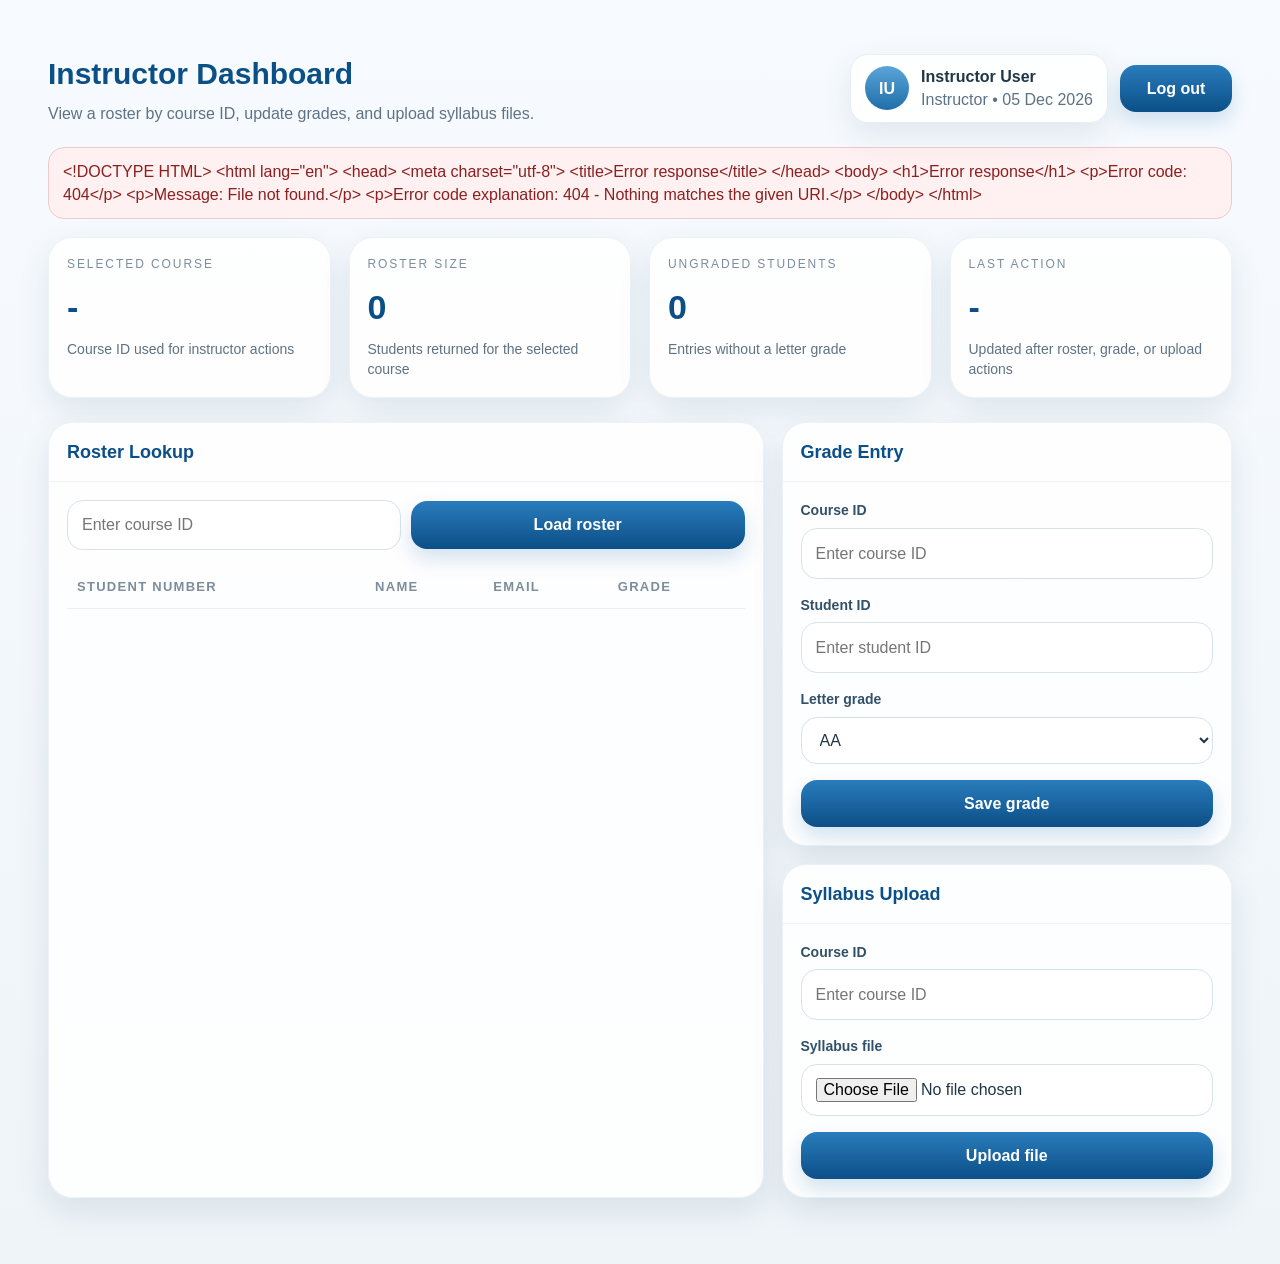
==== src/main/webapp/instructor_dashboard.html @ 9f35bc75 "Created admin and instructor pages and their JS files." ====
<!DOCTYPE html>
<html lang="en">
<head>
    <meta charset="UTF-8">
    <meta name="viewport" content="width=device-width, initial-scale=1.0">
    <title>SIS | Instructor Dashboard</title>
    <link rel="stylesheet" href="css/sis-ui.css">
</head>
<body>
<div class="app-shell dashboard-shell">
    <main class="main-content centered-content">
        <div class="topbar">
            <div class="page-title">
                <h1>Instructor Dashboard</h1>
                <p>View a roster by course ID, update grades, and upload syllabus files.</p>
            </div>
            <div class="topbar-actions">
                <div class="profile-chip">
                    <div class="avatar" data-avatar>IU</div>
                    <div>
                        <div style="font-weight: 700;" data-full-name>Instructor User</div>
                        <div class="muted"><span data-role-label>Instructor</span> • <span data-today></span></div>
                    </div>
                </div>
                <a class="logout-btn compact-logout" href="logout">Log out</a>
            </div>
        </div>

        <div id="instructor-message" class="form-message hidden"></div>

        <section class="metrics-grid">
            <article class="metric-card">
                <div class="metric-label">Selected course</div>
                <div class="metric-value" id="metric-course-id">-</div>
                <div class="metric-subtext">Course ID used for instructor actions</div>
            </article>
            <article class="metric-card">
                <div class="metric-label">Roster size</div>
                <div class="metric-value" id="metric-roster-size">0</div>
                <div class="metric-subtext">Students returned for the selected course</div>
            </article>
            <article class="metric-card">
                <div class="metric-label">Ungraded students</div>
                <div class="metric-value" id="metric-pending-grades">0</div>
                <div class="metric-subtext">Entries without a letter grade</div>
            </article>
            <article class="metric-card">
                <div class="metric-label">Last action</div>
                <div class="metric-value" id="metric-last-action">-</div>
                <div class="metric-subtext">Updated after roster, grade, or upload actions</div>
            </article>
        </section>

        <section class="content-grid">
            <div class="stack">
                <article class="table-card">
                    <div class="card-head">Roster Lookup</div>
                    <div class="card-body">
                        <div class="quick-actions" style="margin-bottom: 16px; align-items: center; flex-wrap: wrap;">
                            <input id="roster-course-id" type="number" min="1" class="inline-input" placeholder="Enter course ID">
                            <button class="action-btn" id="load-roster-btn">Load roster</button>
                        </div>
                        <table class="data-table">
                            <thead>
                            <tr>
                                <th>Student number</th>
                                <th>Name</th>
                                <th>Email</th>
                                <th>Grade</th>
                            </tr>
                            </thead>
                            <tbody id="roster-body"></tbody>
                        </table>
                    </div>
                </article>
            </div>

            <div class="stack">
                <article class="notice-card">
                    <div class="card-head">Grade Entry</div>
                    <div class="card-body">
                        <div class="field">
                            <label for="grade-course-id">Course ID</label>
                            <input id="grade-course-id" type="number" min="1" placeholder="Enter course ID">
                        </div>
                        <div class="field">
                            <label for="grade-student-id">Student ID</label>
                            <input id="grade-student-id" type="number" min="1" placeholder="Enter student ID">
                        </div>
                        <div class="field">
                            <label for="letter-grade">Letter grade</label>
                            <select id="letter-grade">
                                <option>AA</option>
                                <option>BA</option>
                                <option>BB</option>
                                <option>CB</option>
                                <option>CC</option>
                                <option>DC</option>
                                <option>DD</option>
                                <option>FD</option>
                                <option>FF</option>
                            </select>
                        </div>
                        <button class="action-btn" style="width: 100%;" id="save-grade-btn">Save grade</button>
                    </div>
                </article>

                <article class="notice-card">
                    <div class="card-head">Syllabus Upload</div>
                    <div class="card-body">
                        <div class="field">
                            <label for="syllabus-course-id">Course ID</label>
                            <input id="syllabus-course-id" type="number" min="1" placeholder="Enter course ID">
                        </div>
                        <div class="field">
                            <label for="syllabus-file">Syllabus file</label>
                            <input id="syllabus-file" type="file" accept=".pdf,.doc,.docx">
                        </div>
                        <button class="action-btn" style="width: 100%;" id="upload-syllabus-btn">Upload file</button>
                    </div>
                </article>
            </div>
        </section>
    </main>
</div>
<script src="js/dashboard-ui.js"></script>
<script src="js/common.js"></script>
<script src="js/instructor-dashboard.js"></script>
</body>
</html>
---- src/main/webapp/css/sis-ui.css ----
:root {
    --blue-950: #0b4f87;
    --blue-900: #1566a6;
    --blue-800: #2a7cbc;
    --blue-700: #4a98d1;
    --blue-100: #eaf4fb;
    --blue-050: #f6fbff;
    --red-500: #eb2a2a;
    --red-400: #f04343;
    --text-900: #213645;
    --text-700: #5f7283;
    --text-500: #7c8d9d;
    --line: #d7e3ec;
    --surface: #ffffff;
    --surface-soft: rgba(255,255,255,0.86);
    --shadow: 0 12px 32px rgba(17, 55, 88, 0.10);
}

* {
    box-sizing: border-box;
}

html, body {
    margin: 0;
    min-height: 100%;
    font-family: "Segoe UI", Tahoma, Geneva, Verdana, sans-serif;
    color: var(--text-900);
    background: linear-gradient(180deg, #f7fbff 0%, #eef4f8 100%);
}

a {
    color: inherit;
    text-decoration: none;
}

button, input, select, textarea {
    font: inherit;
}

body {
    line-height: 1.45;
}

.login-page {
    min-height: 100vh;
    display: grid;
    place-items: center;
    padding: 32px 18px;
}

.login-card {
    width: min(100%, 420px);
    background: rgba(255,255,255,0.94);
    border: 1px solid rgba(33, 79, 118, 0.10);
    border-radius: 28px;
    box-shadow: var(--shadow);
    padding: 34px 28px 28px;
}

.login-brand {
    text-align: center;
    margin-bottom: 26px;
}

.login-brand .brand-mark {
    width: 84px;
    height: 84px;
    margin: 0 auto 14px;
    border-radius: 24px;
    background: linear-gradient(180deg, var(--blue-800) 0%, var(--blue-950) 100%);
    color: white;
    display: grid;
    place-items: center;
    font-size: 30px;
    font-weight: 800;
    letter-spacing: 0.14rem;
}

.login-brand h1 {
    margin: 0;
    font-size: 30px;
    color: var(--blue-950);
}

.login-brand p {
    margin: 8px 0 0;
    color: var(--text-700);
}

.field {
    margin-bottom: 16px;
}

.field label {
    display: block;
    margin-bottom: 7px;
    font-size: 14px;
    font-weight: 700;
    color: #31506a;
}

.field input,
.field select,
.field textarea {
    width: 100%;
    border: 1px solid var(--line);
    background: white;
    border-radius: 16px;
    padding: 13px 14px;
    color: var(--text-900);
    outline: none;
    transition: border-color .2s ease, box-shadow .2s ease;
}

.field textarea {
    min-height: 108px;
    resize: vertical;
}

.field input:focus,
.field select:focus,
.field textarea:focus {
    border-color: var(--blue-900);
    box-shadow: 0 0 0 4px rgba(42, 124, 188, 0.12);
}

.login-btn,
.action-btn,
.secondary-btn,
.ghost-btn,
.logout-btn {
    border: 0;
    border-radius: 16px;
    padding: 12px 18px;
    font-weight: 700;
    cursor: pointer;
    transition: transform .15s ease, box-shadow .15s ease, opacity .15s ease;
}

.login-btn,
.action-btn,
.logout-btn {
    background: linear-gradient(180deg, var(--blue-800) 0%, var(--blue-950) 100%);
    color: white;
    box-shadow: 0 10px 20px rgba(21, 102, 166, 0.18);
}

.login-btn {
    width: 100%;
}

.secondary-btn {
    background: linear-gradient(180deg, #f2f8fc 0%, #ddeaf4 100%);
    color: var(--blue-950);
    border: 1px solid rgba(39, 92, 132, 0.10);
}

.ghost-btn {
    background: white;
    color: var(--text-900);
    border: 1px solid var(--line);
}

.login-btn:hover,
.action-btn:hover,
.secondary-btn:hover,
.ghost-btn:hover,
.logout-btn:hover {
    transform: translateY(-1px);
}

.helper-links {
    margin-top: 16px;
    display: flex;
    justify-content: space-between;
    gap: 10px;
    font-size: 13px;
    color: var(--text-700);
}

.app-shell {
    min-height: 100vh;
}

.dashboard-shell {
    padding: 28px 20px 36px;
}

.centered-content {
    max-width: 1320px;
    margin: 0 auto;
    padding: 0;
}

.main-content {
    min-width: 0;
    padding: 24px 28px 30px;
}

.topbar {
    display: flex;
    justify-content: space-between;
    align-items: center;
    gap: 18px;
    margin-bottom: 22px;
}

.page-title h1 {
    margin: 0;
    font-size: 30px;
    color: var(--blue-950);
}

.page-title p {
    margin: 6px 0 0;
    color: var(--text-700);
}

.topbar-actions {
    display: flex;
    align-items: center;
    gap: 12px;
}

.profile-chip {
    display: flex;
    align-items: center;
    gap: 12px;
    padding: 10px 14px;
    background: var(--surface-soft);
    border: 1px solid rgba(39, 91, 129, 0.10);
    border-radius: 18px;
    box-shadow: var(--shadow);
}

.avatar {
    width: 44px;
    height: 44px;
    border-radius: 50%;
    background: linear-gradient(180deg, #5aa4d8, #1f6fa9);
    color: white;
    display: grid;
    place-items: center;
    font-weight: 800;
}

.logout-btn {
    width: auto;
    padding-inline: 20px;
}

.hero-panel,
.metric-card,
.table-card,
.notice-card {
    background: var(--surface-soft);
    border: 1px solid rgba(43, 87, 124, 0.08);
    border-radius: 24px;
    box-shadow: var(--shadow);
}

.hero-panel {
    padding: 24px 24px 22px;
    margin-bottom: 24px;
}

.sis-badge {
    display: inline-flex;
    align-items: center;
    gap: 12px;
    padding: 14px 18px;
    border-radius: 20px;
    background: linear-gradient(180deg, var(--blue-800) 0%, var(--blue-950) 100%);
    color: white;
    font-weight: 800;
    letter-spacing: 0.08rem;
    margin-bottom: 18px;
}

.sis-badge-mark {
    width: 54px;
    height: 54px;
    border-radius: 16px;
    background: rgba(255,255,255,0.14);
    display: grid;
    place-items: center;
    font-size: 24px;
}

.alert-strip {
    background: linear-gradient(180deg, var(--red-400) 0%, var(--red-500) 100%);
    color: white;
    border-radius: 18px;
    padding: 12px 16px;
    font-size: 15px;
}

.metrics-grid {
    display: grid;
    grid-template-columns: repeat(4, minmax(0, 1fr));
    gap: 18px;
    margin-bottom: 24px;
}

.metric-card {
    padding: 18px;
}

.metric-label {
    font-size: 12px;
    text-transform: uppercase;
    letter-spacing: 0.12rem;
    color: var(--text-500);
    margin-bottom: 10px;
}

.metric-value {
    font-size: 34px;
    font-weight: 800;
    color: var(--blue-950);
}

.metric-subtext {
    margin-top: 6px;
    color: var(--text-700);
    font-size: 14px;
}

.content-grid {
    display: grid;
    grid-template-columns: minmax(0, 1.35fr) minmax(320px, 0.85fr);
    gap: 18px;
}

.stack {
    display: grid;
    gap: 18px;
}

.card-head {
    padding: 16px 18px;
    border-bottom: 1px solid rgba(70, 108, 136, 0.08);
    font-size: 18px;
    font-weight: 800;
    color: var(--blue-950);
}

.card-body {
    padding: 18px;
}

.quick-actions {
    display: grid;
    grid-template-columns: repeat(2, minmax(0, 1fr));
    gap: 10px;
}

.data-table {
    width: 100%;
    border-collapse: collapse;
}

.data-table th,
.data-table td {
    text-align: left;
    padding: 12px 10px;
    border-bottom: 1px solid rgba(80, 112, 135, 0.10);
    vertical-align: top;
}

.data-table th {
    font-size: 13px;
    text-transform: uppercase;
    letter-spacing: 0.08rem;
    color: var(--text-500);
}

.course-code {
    display: inline-block;
    font-weight: 800;
    color: var(--blue-950);
    letter-spacing: 0.02rem;
}

.status-pill,
.mini-tag {
    display: inline-flex;
    align-items: center;
    justify-content: center;
    border-radius: 999px;
    padding: 6px 10px;
    font-size: 12px;
    font-weight: 800;
}

.status-open {
    background: #e8f7ef;
    color: #157347;
}

.status-warning {
    background: #fff4de;
    color: #9a6700;
}

.status-danger {
    background: #fee8e8;
    color: #b42318;
}

.mini-tag {
    background: #edf4fa;
    color: var(--blue-950);
}

.list-clean {
    list-style: none;
    margin: 0;
    padding: 0;
}

.list-clean li {
    display: flex;
    justify-content: space-between;
    align-items: center;
    gap: 12px;
    padding: 12px 0;
    border-bottom: 1px solid rgba(80, 112, 135, 0.10);
}

.list-clean li:last-child {
    border-bottom: 0;
    padding-bottom: 0;
}

.muted {
    color: var(--text-700);
}

@media (max-width: 1200px) {
    .metrics-grid {
        grid-template-columns: repeat(2, minmax(0, 1fr));
    }

    .content-grid {
        grid-template-columns: 1fr;
    }
}

@media (max-width: 900px) {
    .app-shell {
        display: block;
    }

    .side-menu {
        width: 100%;
        height: auto;
        position: static;
        box-shadow: none;
    }

    .main-content {
        padding-top: 18px;
    }
}

@media (max-width: 720px) {
    .topbar {
        flex-direction: column;
        align-items: stretch;
    }

    .topbar-actions {
        flex-direction: column;
        align-items: stretch;
    }

    .metrics-grid,
    .quick-actions {
        grid-template-columns: 1fr;
    }

    .main-content {
        padding: 18px 14px 24px;
    }
}


.simple-login-card {
    padding-top: 30px;
}

.minimal-login-brand .brand-mark {
    display: none;
}

.compact-logout {
    width: auto;
    min-width: 112px;
    text-align: center;
}

.form-message {
    margin-bottom: 18px;
    padding: 12px 14px;
    border-radius: 16px;
    border: 1px solid var(--line);
    background: white;
}

.form-message.success {
    color: #1f6a35;
    background: #eefaf1;
    border-color: #c8e6d0;
}

.form-message.error {
    color: #8c1f1f;
    background: #fff1f1;
    border-color: #f0caca;
}

.form-message.info {
    color: var(--blue-950);
    background: #eef6ff;
    border-color: #d5e6f8;
}

.hidden {
    display: none;
}

.inline-input {
    min-width: 180px;
    flex: 1 1 180px;
    border: 1px solid var(--line);
    background: white;
    border-radius: 16px;
    padding: 12px 14px;
}

.stacked-actions {
    display: flex;
    flex-wrap: wrap;
    gap: 10px;
}

.selectable-table tbody tr {
    cursor: pointer;
}

.selected-row {
    background: rgba(74, 152, 209, 0.12);
}

.empty-state {
    text-align: center;
    color: var(--text-700);
    padding: 18px;
}

.mini-tag {
    display: inline-block;
    padding: 4px 8px;
    border-radius: 999px;
    background: #edf4fb;
    color: var(--blue-950);
    font-weight: 700;
}
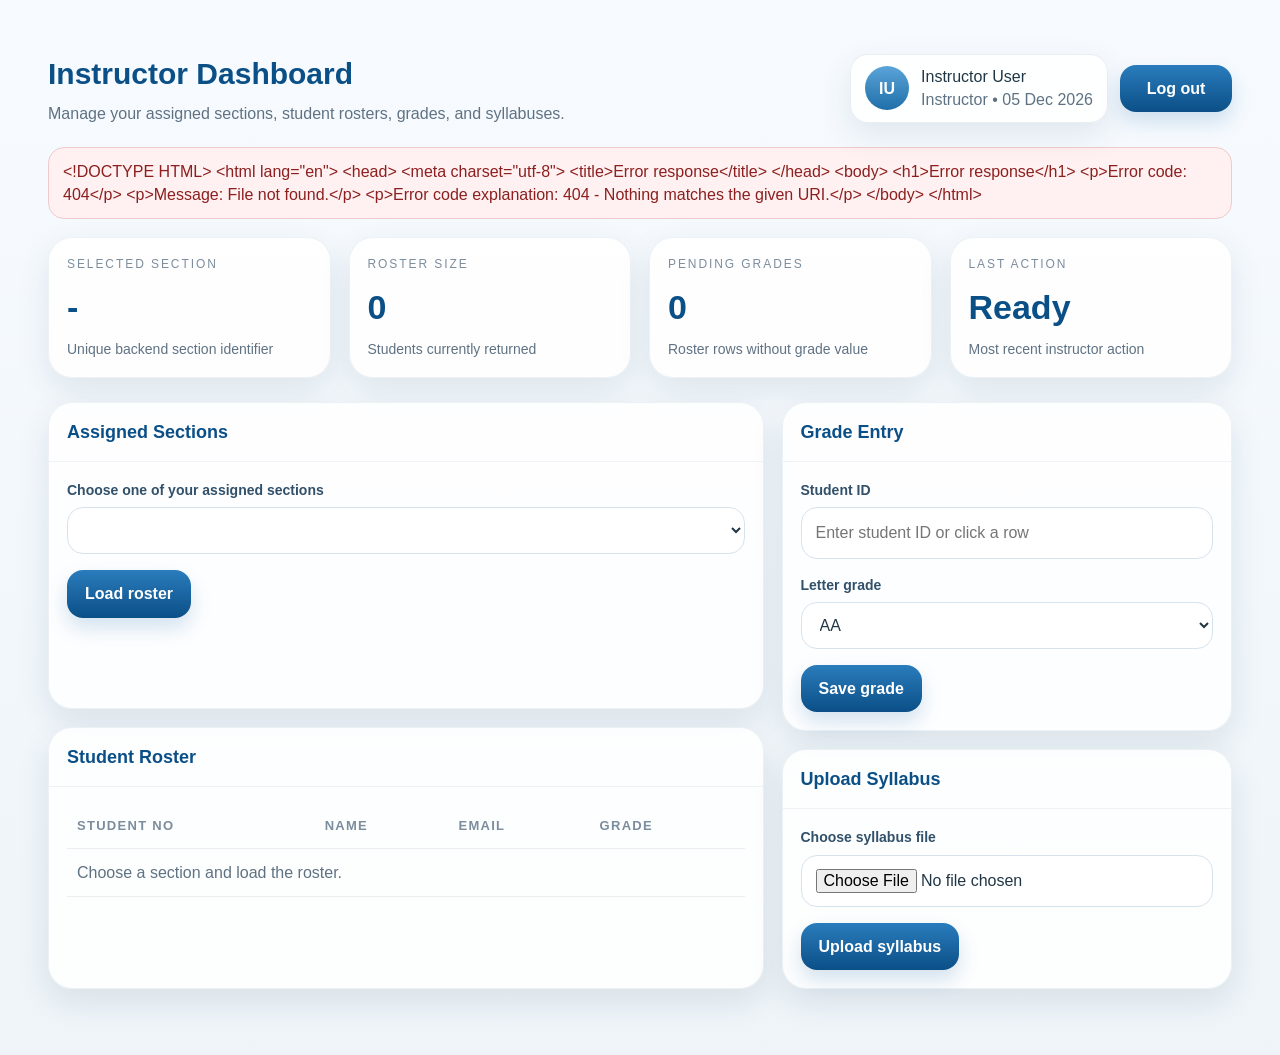
==== commit cca09006: "Bug fixes and QOL improvements on instructor and student pages." ====
--- a/src/main/webapp/instructor_dashboard.html
+++ b/src/main/webapp/instructor_dashboard.html
@@ -12,13 +12,13 @@
         <div class="topbar">
             <div class="page-title">
                 <h1>Instructor Dashboard</h1>
-                <p>View a roster by course ID, update grades, and upload syllabus files.</p>
+                <p>Manage your assigned sections, student rosters, grades, and syllabuses.</p>
             </div>
             <div class="topbar-actions">
                 <div class="profile-chip">
                     <div class="avatar" data-avatar>IU</div>
                     <div>
-                        <div style="font-weight: 700;" data-full-name>Instructor User</div>
+                        <div class="profile-name" data-full-name>Instructor User</div>
                         <div class="muted"><span data-role-label>Instructor</span> • <span data-today></span></div>
                     </div>
                 </div>
@@ -30,46 +30,58 @@
 
         <section class="metrics-grid">
             <article class="metric-card">
-                <div class="metric-label">Selected course</div>
-                <div class="metric-value" id="metric-course-id">-</div>
-                <div class="metric-subtext">Course ID used for instructor actions</div>
+                <div class="metric-label">Selected section</div>
+                <div class="metric-value" id="metric-section-id">-</div>
+                <div class="metric-subtext">Unique backend section identifier</div>
             </article>
             <article class="metric-card">
                 <div class="metric-label">Roster size</div>
                 <div class="metric-value" id="metric-roster-size">0</div>
-                <div class="metric-subtext">Students returned for the selected course</div>
+                <div class="metric-subtext">Students currently returned</div>
             </article>
             <article class="metric-card">
-                <div class="metric-label">Ungraded students</div>
+                <div class="metric-label">Pending grades</div>
                 <div class="metric-value" id="metric-pending-grades">0</div>
-                <div class="metric-subtext">Entries without a letter grade</div>
+                <div class="metric-subtext">Roster rows without grade value</div>
             </article>
             <article class="metric-card">
                 <div class="metric-label">Last action</div>
-                <div class="metric-value" id="metric-last-action">-</div>
-                <div class="metric-subtext">Updated after roster, grade, or upload actions</div>
+                <div class="metric-value metric-value-small" id="metric-last-action">Ready</div>
+                <div class="metric-subtext">Most recent instructor action</div>
             </article>
         </section>
 
         <section class="content-grid">
             <div class="stack">
                 <article class="table-card">
-                    <div class="card-head">Roster Lookup</div>
+                    <div class="card-head">Assigned Sections</div>
                     <div class="card-body">
-                        <div class="quick-actions" style="margin-bottom: 16px; align-items: center; flex-wrap: wrap;">
-                            <input id="roster-course-id" type="number" min="1" class="inline-input" placeholder="Enter course ID">
-                            <button class="action-btn" id="load-roster-btn">Load roster</button>
+                        <div class="field">
+                            <label for="section-select">Choose one of your assigned sections</label>
+                            <select id="section-select"></select>
                         </div>
-                        <table class="data-table">
+                        <div class="stacked-actions">
+                            <button class="action-btn" id="load-roster-btn" type="button">Load roster</button>
+                        </div>
+                        <div id="section-info" class="section-info muted"></div>
+                    </div>
+                </article>
+
+                <article class="table-card">
+                    <div class="card-head">Student Roster</div>
+                    <div class="card-body">
+                        <table class="data-table selectable-table">
                             <thead>
                             <tr>
-                                <th>Student number</th>
+                                <th>Student no</th>
                                 <th>Name</th>
                                 <th>Email</th>
                                 <th>Grade</th>
                             </tr>
                             </thead>
-                            <tbody id="roster-body"></tbody>
+                            <tbody id="roster-body">
+                            <tr><td colspan="4" class="empty-state">Choose a section and load the roster.</td></tr>
+                            </tbody>
                         </table>
                     </div>
                 </article>
@@ -80,43 +92,35 @@
                     <div class="card-head">Grade Entry</div>
                     <div class="card-body">
                         <div class="field">
-                            <label for="grade-course-id">Course ID</label>
-                            <input id="grade-course-id" type="number" min="1" placeholder="Enter course ID">
-                        </div>
-                        <div class="field">
                             <label for="grade-student-id">Student ID</label>
-                            <input id="grade-student-id" type="number" min="1" placeholder="Enter student ID">
+                            <input id="grade-student-id" type="number" placeholder="Enter student ID or click a row">
                         </div>
                         <div class="field">
                             <label for="letter-grade">Letter grade</label>
                             <select id="letter-grade">
-                                <option>AA</option>
-                                <option>BA</option>
-                                <option>BB</option>
-                                <option>CB</option>
-                                <option>CC</option>
-                                <option>DC</option>
-                                <option>DD</option>
-                                <option>FD</option>
-                                <option>FF</option>
+                                <option value="AA">AA</option>
+                                <option value="BA">BA</option>
+                                <option value="BB">BB</option>
+                                <option value="CB">CB</option>
+                                <option value="CC">CC</option>
+                                <option value="DC">DC</option>
+                                <option value="DD">DD</option>
+                                <option value="FD">FD</option>
+                                <option value="FF">FF</option>
                             </select>
                         </div>
-                        <button class="action-btn" style="width: 100%;" id="save-grade-btn">Save grade</button>
+                        <button class="action-btn" id="save-grade-btn" type="button">Save grade</button>
                     </div>
                 </article>
 
                 <article class="notice-card">
-                    <div class="card-head">Syllabus Upload</div>
+                    <div class="card-head">Upload Syllabus</div>
                     <div class="card-body">
                         <div class="field">
-                            <label for="syllabus-course-id">Course ID</label>
-                            <input id="syllabus-course-id" type="number" min="1" placeholder="Enter course ID">
+                            <label for="syllabus-file">Choose syllabus file</label>
+                            <input id="syllabus-file" type="file" accept=".pdf,.doc,.docx,application/pdf,application/vnd.openxmlformats-officedocument.wordprocessingml.document">
                         </div>
-                        <div class="field">
-                            <label for="syllabus-file">Syllabus file</label>
-                            <input id="syllabus-file" type="file" accept=".pdf,.doc,.docx">
-                        </div>
-                        <button class="action-btn" style="width: 100%;" id="upload-syllabus-btn">Upload file</button>
+                        <button class="action-btn" id="upload-syllabus-btn" type="button">Upload syllabus</button>
                     </div>
                 </article>
             </div>
